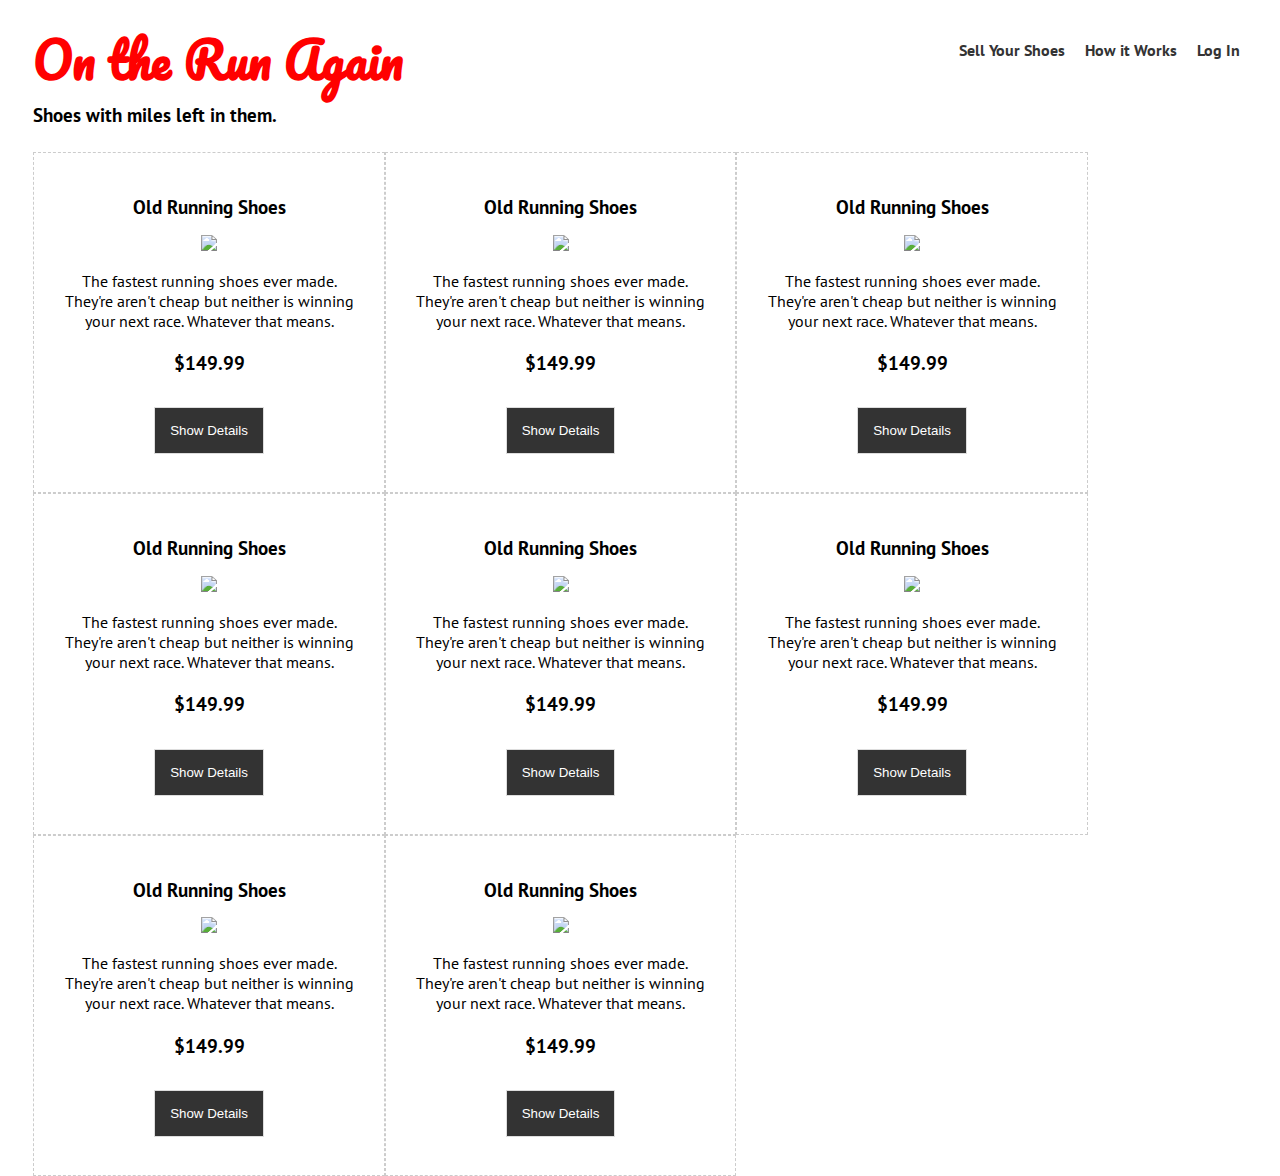
==== public/index.html @ 988afe1d "Initial commit" ====
<!DOCTYPE html>
<html lang="en">
<head>
  <meta charset="UTF-8">
  <meta name="viewport" content="width=device-width, initial-scale=1.0">
  <meta http-equiv="X-UA-Compatible" content="ie=edge">
  <link rel="stylesheet" href="style.css">
  <title>On the Run</title>
</head>
<body>
    <div class="content">
  <header>
    <nav class="main-nav">
      <ul>
        <li><a href="">Sell Your Shoes</a></li>
        <li><a href="">How it Works</a></li>
        <li><a href="">Log In</a></li>
      </ul>
    </nav>
    <h1>On the Run Again</h1>
    <p class="tagline">Shoes with miles left in them.</p>
  </header>
  <section class="products">
    <div class="product">
      <div class="product-details">
        <h2>Old Running Shoes</h2>
        <img src="https://s3-us-west-2.amazonaws.com/s.cdpn.io/40066/old-running-shoes.jpg" />
        <p class="description">The fastest running shoes ever made. They're aren't cheap but neither is winning your next race. Whatever that means.</p>
        <p class="price">$149.99</p>
        <button class="view-product">Show Details</button>
      </div>
    </div>
    <div class="product">
      <div class="product-details">
        <h2>Old Running Shoes</h2>
        <img src="https://s3-us-west-2.amazonaws.com/s.cdpn.io/40066/old-running-shoes.jpg" />
        <p class="description">The fastest running shoes ever made. They're aren't cheap but neither is winning your next race. Whatever that means.</p>
        <p class="price">$149.99</p>
        <button class="view-product">Show Details</button>
      </div>
    </div>
    <div class="product">
      <div class="product-details">
        <h2>Old Running Shoes</h2>
        <img src="https://s3-us-west-2.amazonaws.com/s.cdpn.io/40066/old-running-shoes.jpg" />
        <p class="description">The fastest running shoes ever made. They're aren't cheap but neither is winning your next race. Whatever that means.</p>
        <p class="price">$149.99</p>
        <button class="view-product">Show Details</button>
      </div>
    </div>
    <div class="product">
      <div class="product-details">
        <h2>Old Running Shoes</h2>
        <img src="https://s3-us-west-2.amazonaws.com/s.cdpn.io/40066/old-running-shoes.jpg" />
        <p class="description">The fastest running shoes ever made. They're aren't cheap but neither is winning your next race. Whatever that means.</p>
        <p class="price">$149.99</p>
        <button class="view-product">Show Details</button>
      </div>
    </div>
    <div class="product">
      <div class="product-details">
        <h2>Old Running Shoes</h2>
        <img src="https://s3-us-west-2.amazonaws.com/s.cdpn.io/40066/old-running-shoes.jpg" />
        <p class="description">The fastest running shoes ever made. They're aren't cheap but neither is winning your next race. Whatever that means.</p>
        <p class="price">$149.99</p>
        <button class="view-product">Show Details</button>
      </div>
    </div>
    <div class="product">
      <div class="product-details">
        <h2>Old Running Shoes</h2>
        <img src="https://s3-us-west-2.amazonaws.com/s.cdpn.io/40066/old-running-shoes.jpg" />
        <p class="description">The fastest running shoes ever made. They're aren't cheap but neither is winning your next race. Whatever that means.</p>
        <p class="price">$149.99</p>
        <button class="view-product">Show Details</button>
      </div>
    </div>
    <div class="product">
      <div class="product-details">
        <h2>Old Running Shoes</h2>
        <img src="https://s3-us-west-2.amazonaws.com/s.cdpn.io/40066/old-running-shoes.jpg" />
        <p class="description">The fastest running shoes ever made. They're aren't cheap but neither is winning your next race. Whatever that means.</p>
        <p class="price">$149.99</p>
        <button class="view-product">Show Details</button>
      </div>
    </div>
    <div class="product">
      <div class="product-details">
        <h2>Old Running Shoes</h2>
        <img src="https://s3-us-west-2.amazonaws.com/s.cdpn.io/40066/old-running-shoes.jpg" />
        <p class="description">The fastest running shoes ever made. They're aren't cheap but neither is winning your next race. Whatever that means.</p>
        <p class="price">$149.99</p>
        <button class="view-product">Show Details</button>
      </div>
    </div>
  </section>
</div>
</body>
</html>
---- public/style.css ----
@import url(https://fonts.googleapis.com/css?family=Pacifico|PT+Sans);
body {
  background-color: #ffffff;
}

a {
  color: #333;
  text-decoration: none;
}

a:hover {
  color: #000;
  text-decoration: underline;
}

.content {
  margin-left: 2%;
  font-family: 'PT Sans', sans-serif;
  /* Media Queries */
}
.content header {
  width: 100%;
}
.content header nav.main-nav {
  float: right;
  font-weight: 600;
  margin: 2em;
}
.content header nav.main-nav ul {
  margin: 0;
  padding: 0;
  list-style-type: none;
}
.content header nav.main-nav ul li:first-child {
  margin-left: 0;
}
.content header nav.main-nav ul li {
  display: inline;
  margin-left: 1em;
}
.content header h1 {
  font-family: 'Pacifico', cursive;
  font-size: 3em;
  color: red;
  float: left;
  clear: both;
  margin: -75px 0 0 0;
}
.content header .tagline {
  font-size: 1.2em;
  font-weight: 600;
  float: left;
  clear: both;
  margin: 0 0 25px 0;
}
.content .products {
  clear: both;
}
.content .product {
  float: left;
  width: 300px;
  border: 1px dashed #ccc;
  padding: 2%;
}
.content .product .product-details {
  text-align: center;
}
.content .product .product-details h2 {
  font-size: 1.2em;
}
.content .product .product-details img {
  max-width: 100%;
}
.content .product .product-details .price {
  font-size: 1.2em;
  font-weight: 600;
}
.content .product .product-details p {
  font-size: 1em;
}
.content .product .product-details button {
  margin: 1em;
  background-color: #333333;
  border: 1px solid #ddd;
  padding: 5%;
  color: #fff;
}
.content .product .product-details button:hover {
  background-color: #000000;
}
@media only screen and (max-width: 800px) {
  .content {
    text-align: center;
  }
  .content header h1 {
    float: none;
    margin-top: 0;
  }
  .content header .tagline {
    float: none;
  }
  .content header nav.main-nav {
    float: none;
    margin-bottom: 25px;
  }
}
@media only screen and (max-width: 690px) {
  .content .product {
    width: 44%;
  }
}
@media only screen and (max-width: 480px) {
  .content {
    text-align: center;
  }
  .content header h1 {
    font-size: 2.3em;
  }
}
@media only screen and (max-width: 370px) {
  .content {
    margin-left: 0;
  }
  .content header nav.main-nav {
    float: none;
    font-size: 0.8em;
  }
  .content .product {
    float: none;
    width: 90%;
    margin: 0 auto;
  }
}
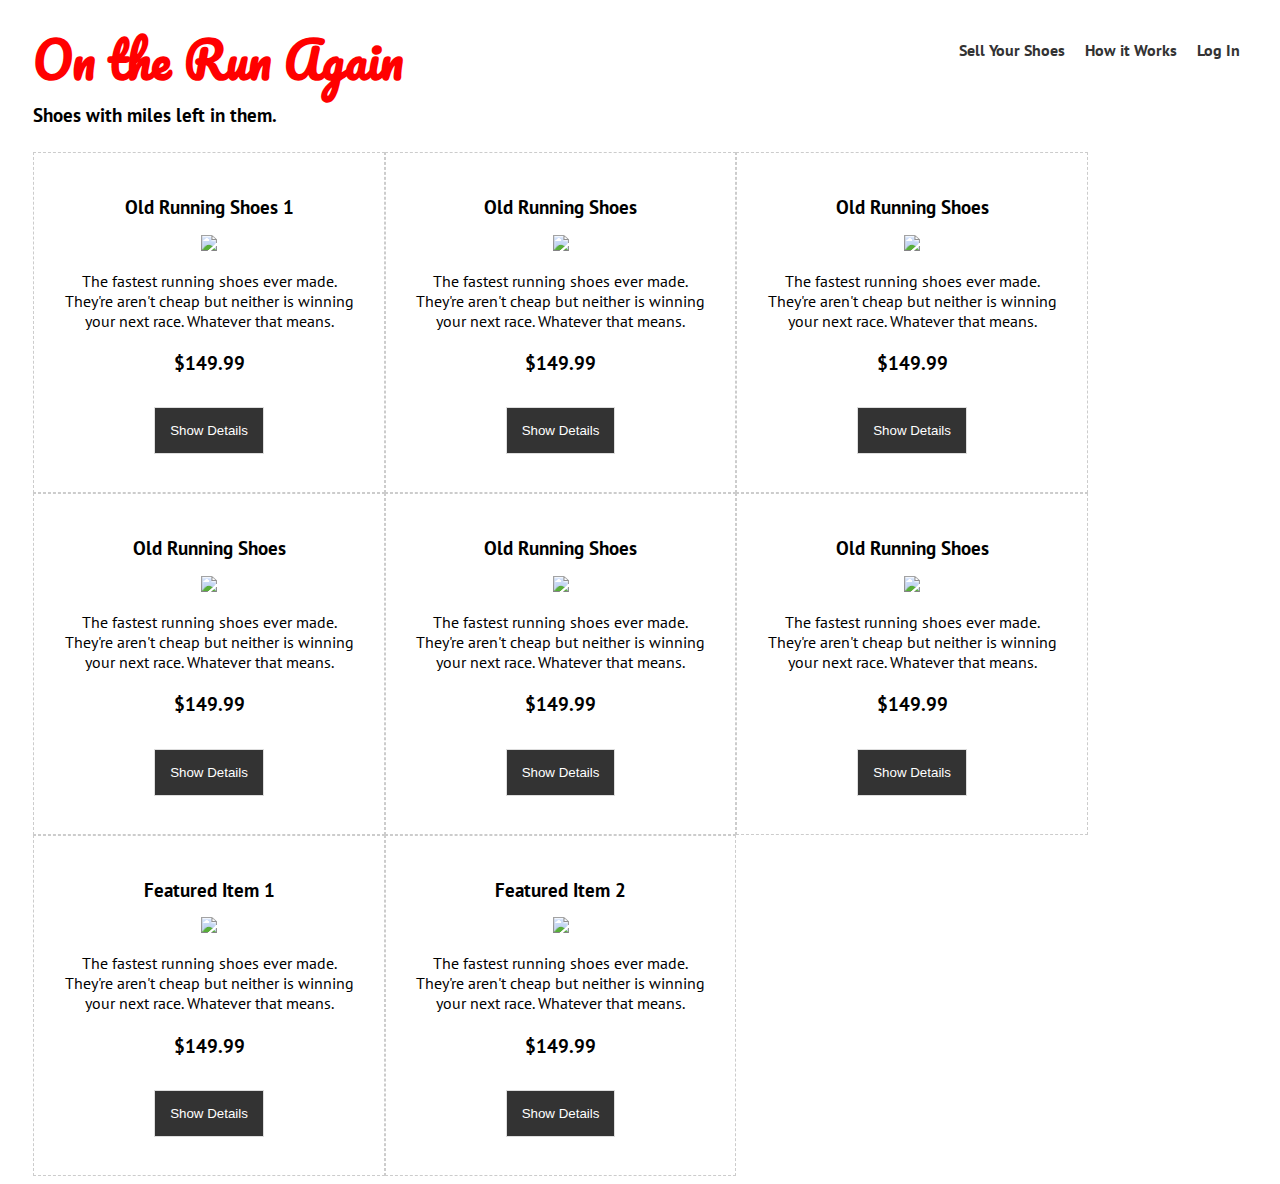
==== commit bd182b56: "set the container to flex" ====
--- a/public/index.html
+++ b/public/index.html
@@ -23,7 +23,7 @@
   <section class="products">
     <div class="product">
       <div class="product-details">
-        <h2>Old Running Shoes</h2>
+        <h2>Old Running Shoes 1</h2>
         <img src="https://s3-us-west-2.amazonaws.com/s.cdpn.io/40066/old-running-shoes.jpg" />
         <p class="description">The fastest running shoes ever made. They're aren't cheap but neither is winning your next race. Whatever that means.</p>
         <p class="price">$149.99</p>
@@ -77,7 +77,7 @@
     </div>
     <div class="product">
       <div class="product-details">
-        <h2>Old Running Shoes</h2>
+        <h2>Featured Item 1</h2>
         <img src="https://s3-us-west-2.amazonaws.com/s.cdpn.io/40066/old-running-shoes.jpg" />
         <p class="description">The fastest running shoes ever made. They're aren't cheap but neither is winning your next race. Whatever that means.</p>
         <p class="price">$149.99</p>
@@ -86,7 +86,7 @@
     </div>
     <div class="product">
       <div class="product-details">
-        <h2>Old Running Shoes</h2>
+        <h2>Featured Item 2</h2>
         <img src="https://s3-us-west-2.amazonaws.com/s.cdpn.io/40066/old-running-shoes.jpg" />
         <p class="description">The fastest running shoes ever made. They're aren't cheap but neither is winning your next race. Whatever that means.</p>
         <p class="price">$149.99</p>
--- a/public/style.css
+++ b/public/style.css
@@ -55,6 +55,9 @@
 }
 .content .products {
   clear: both;
+  display: flex;
+  flex-direction: row;
+  flex-wrap: wrap;
 }
 .content .product {
   float: left;
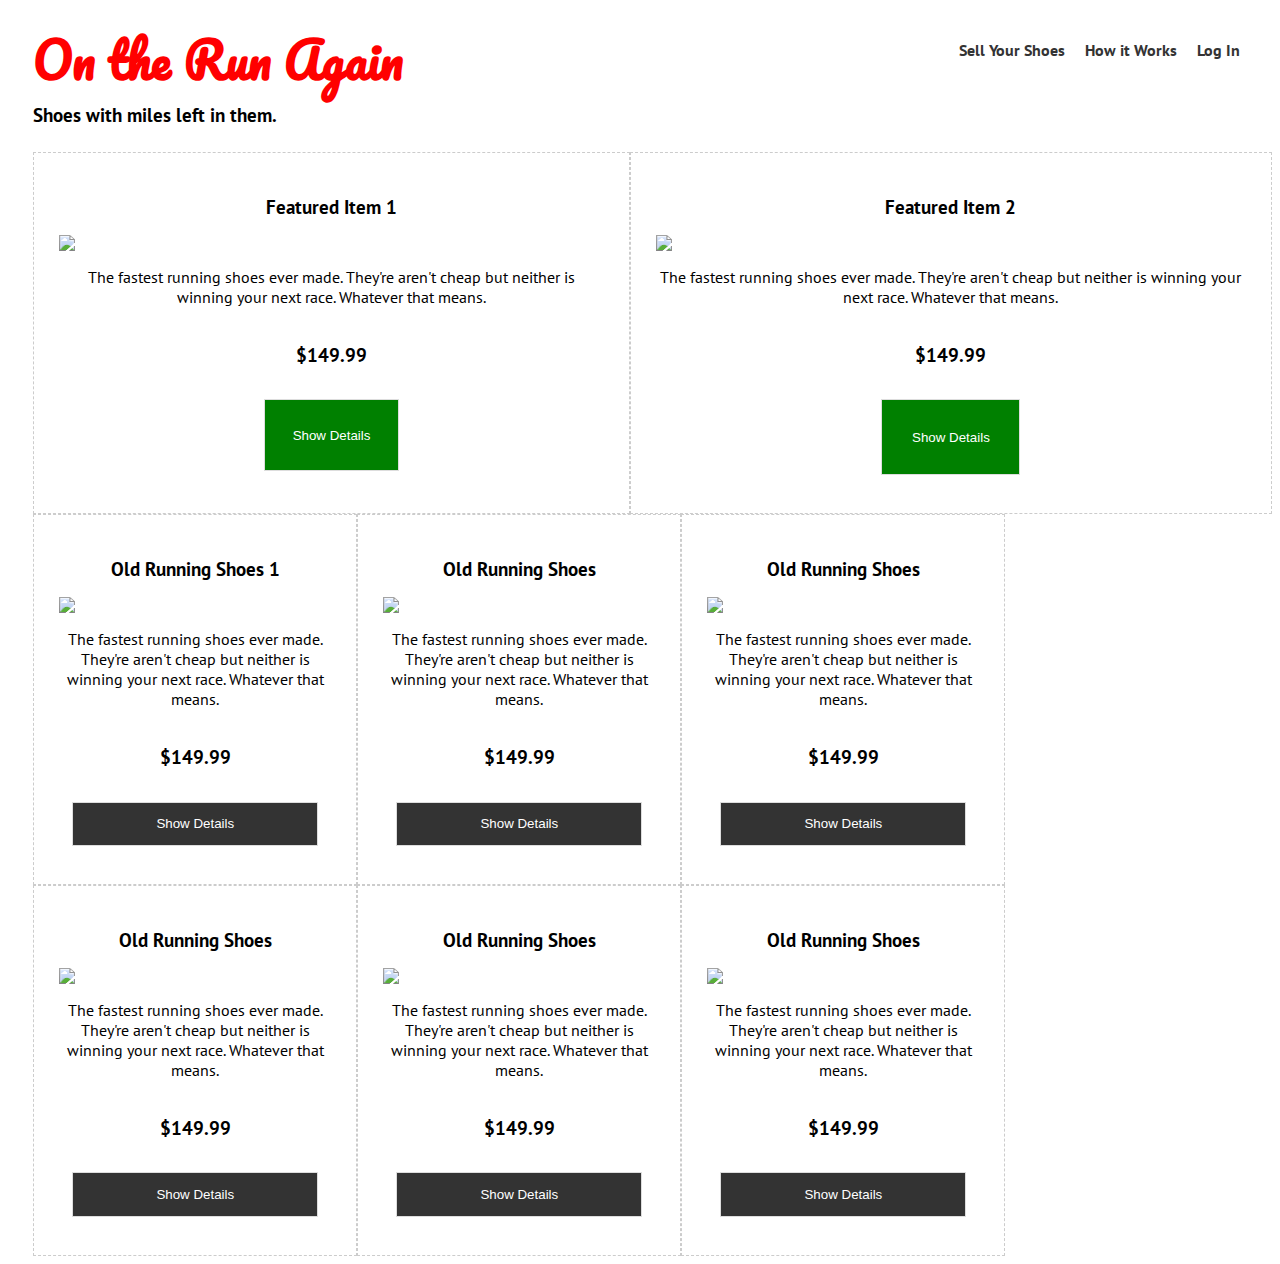
==== commit 7569c3fe: "Finished with errors" ====
--- a/public/index.html
+++ b/public/index.html
@@ -75,7 +75,7 @@
         <button class="view-product">Show Details</button>
       </div>
     </div>
-    <div class="product">
+    <div class="product featured">
       <div class="product-details">
         <h2>Featured Item 1</h2>
         <img src="https://s3-us-west-2.amazonaws.com/s.cdpn.io/40066/old-running-shoes.jpg" />
@@ -84,7 +84,7 @@
         <button class="view-product">Show Details</button>
       </div>
     </div>
-    <div class="product">
+    <div class="product featured">
       <div class="product-details">
         <h2>Featured Item 2</h2>
         <img src="https://s3-us-west-2.amazonaws.com/s.cdpn.io/40066/old-running-shoes.jpg" />
--- a/public/style.css
+++ b/public/style.css
@@ -59,14 +59,23 @@
   flex-direction: row;
   flex-wrap: wrap;
 }
+
+
 .content .product {
-  float: left;
-  width: 300px;
+  flex-basis: 22%;
   border: 1px dashed #ccc;
   padding: 2%;
 }
+
+.content .product:last-child{
+  flex-grow: 2;
+}
 .content .product .product-details {
   text-align: center;
+  display: flex;
+  flex-direction: column;
+  justify-content: space-between;
+
 }
 .content .product .product-details h2 {
   font-size: 1.2em;
@@ -91,6 +100,17 @@
 .content .product .product-details button:hover {
   background-color: #000000;
 }
+
+.content .featured{
+  order: -1;
+  flex-basis: 44%;
+}
+
+.content .featured .product-details button{
+  align-self: center;
+  background: green;
+}
+
 @media only screen and (max-width: 800px) {
   .content {
     text-align: center;
@@ -109,7 +129,7 @@
 }
 @media only screen and (max-width: 690px) {
   .content .product {
-    width: 44%;
+    flex-basis: 44%;
   }
 }
 @media only screen and (max-width: 480px) {
@@ -125,12 +145,10 @@
     margin-left: 0;
   }
   .content header nav.main-nav {
-    float: none;
     font-size: 0.8em;
   }
   .content .product {
-    float: none;
-    width: 90%;
+    flex-basis: 90%;
     margin: 0 auto;
   }
 }
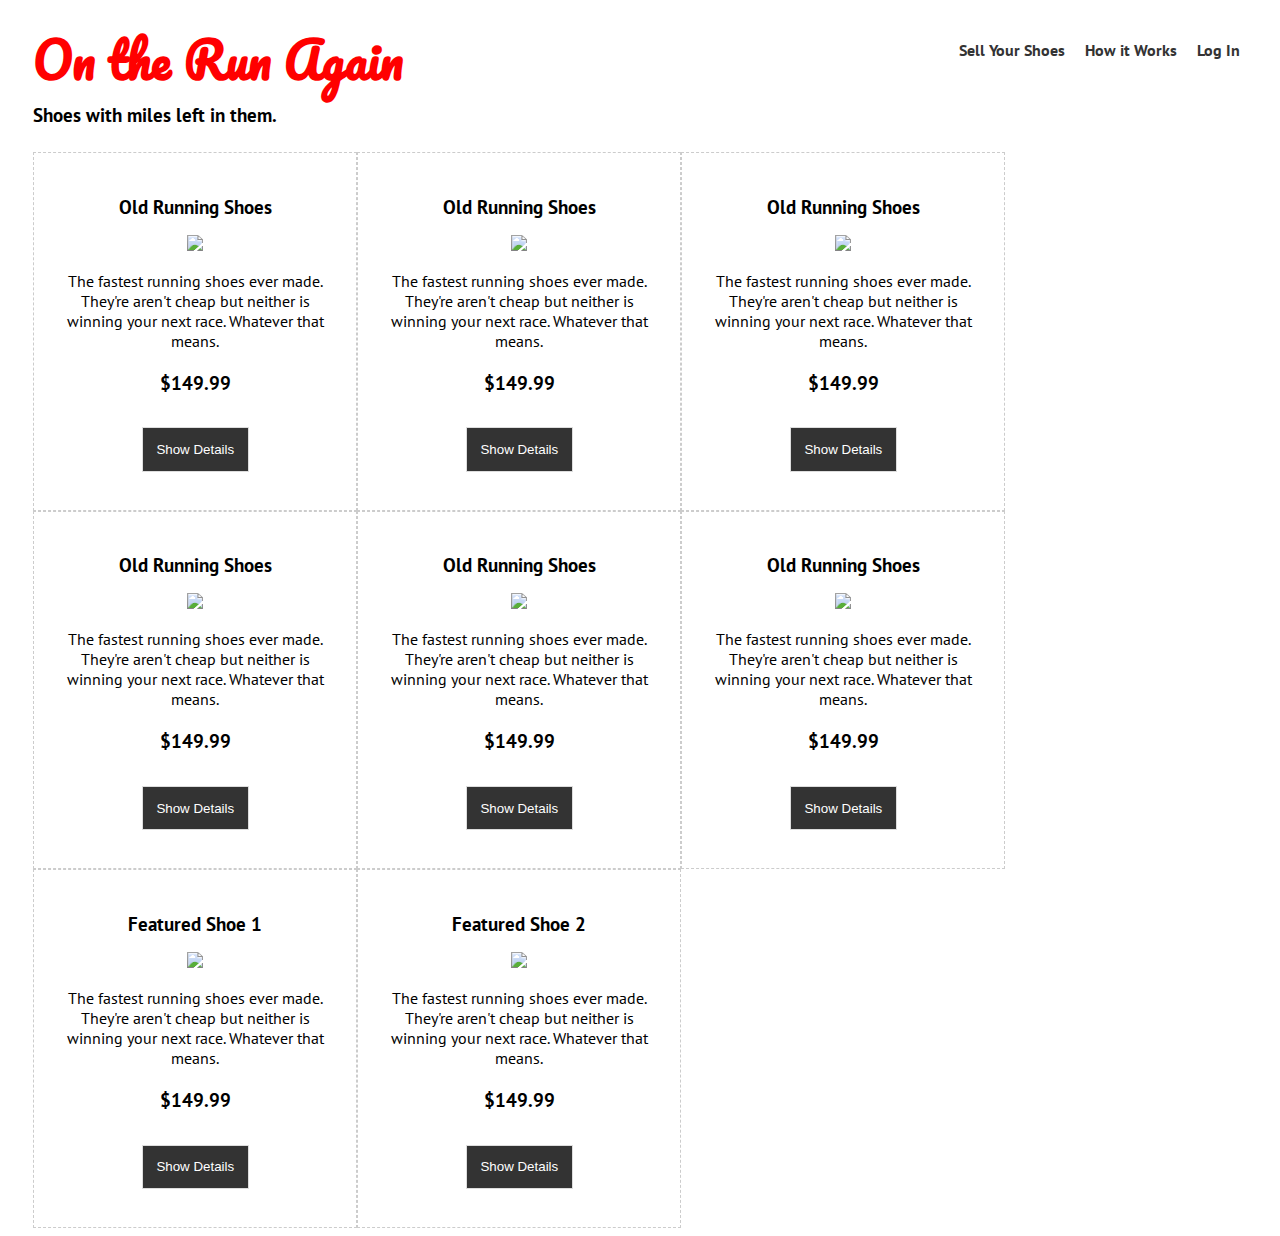
==== commit 289dbd00: "Flexbox is applied to parent container" ====
--- a/public/index.html
+++ b/public/index.html
@@ -23,7 +23,7 @@
   <section class="products">
     <div class="product">
       <div class="product-details">
-        <h2>Old Running Shoes 1</h2>
+        <h2>Old Running Shoes</h2>
         <img src="https://s3-us-west-2.amazonaws.com/s.cdpn.io/40066/old-running-shoes.jpg" />
         <p class="description">The fastest running shoes ever made. They're aren't cheap but neither is winning your next race. Whatever that means.</p>
         <p class="price">$149.99</p>
@@ -75,18 +75,18 @@
         <button class="view-product">Show Details</button>
       </div>
     </div>
-    <div class="product featured">
+    <div class="product">
       <div class="product-details">
-        <h2>Featured Item 1</h2>
+        <h2>Featured Shoe 1</h2>
         <img src="https://s3-us-west-2.amazonaws.com/s.cdpn.io/40066/old-running-shoes.jpg" />
         <p class="description">The fastest running shoes ever made. They're aren't cheap but neither is winning your next race. Whatever that means.</p>
         <p class="price">$149.99</p>
         <button class="view-product">Show Details</button>
       </div>
     </div>
-    <div class="product featured">
+    <div class="product">
       <div class="product-details">
-        <h2>Featured Item 2</h2>
+        <h2>Featured Shoe 2</h2>
         <img src="https://s3-us-west-2.amazonaws.com/s.cdpn.io/40066/old-running-shoes.jpg" />
         <p class="description">The fastest running shoes ever made. They're aren't cheap but neither is winning your next race. Whatever that means.</p>
         <p class="price">$149.99</p>
--- a/public/style.css
+++ b/public/style.css
@@ -56,26 +56,15 @@
 .content .products {
   clear: both;
   display: flex;
-  flex-direction: row;
   flex-wrap: wrap;
 }
-
-
 .content .product {
   flex-basis: 22%;
   border: 1px dashed #ccc;
   padding: 2%;
 }
-
-.content .product:last-child{
-  flex-grow: 2;
-}
 .content .product .product-details {
   text-align: center;
-  display: flex;
-  flex-direction: column;
-  justify-content: space-between;
-
 }
 .content .product .product-details h2 {
   font-size: 1.2em;
@@ -100,17 +89,6 @@
 .content .product .product-details button:hover {
   background-color: #000000;
 }
-
-.content .featured{
-  order: -1;
-  flex-basis: 44%;
-}
-
-.content .featured .product-details button{
-  align-self: center;
-  background: green;
-}
-
 @media only screen and (max-width: 800px) {
   .content {
     text-align: center;
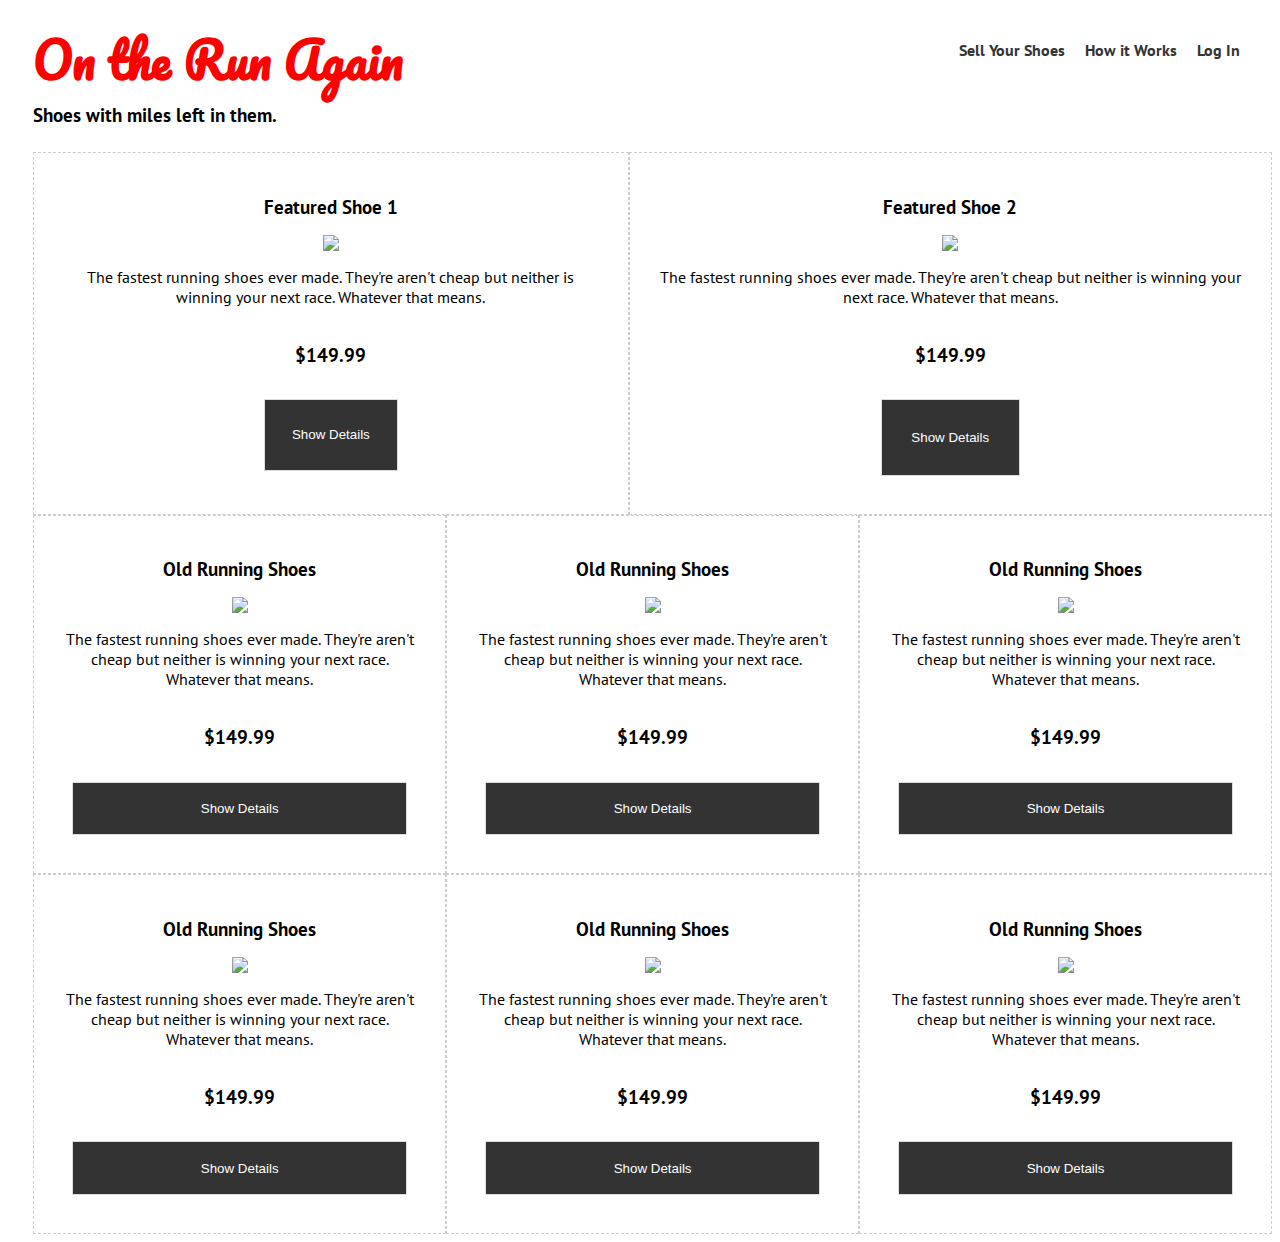
==== commit 1ba42c01: "Finished the Flexbox Replacement" ====
--- a/public/index.html
+++ b/public/index.html
@@ -75,7 +75,7 @@
         <button class="view-product">Show Details</button>
       </div>
     </div>
-    <div class="product">
+    <div class="product featured">
       <div class="product-details">
         <h2>Featured Shoe 1</h2>
         <img src="https://s3-us-west-2.amazonaws.com/s.cdpn.io/40066/old-running-shoes.jpg" />
@@ -84,7 +84,7 @@
         <button class="view-product">Show Details</button>
       </div>
     </div>
-    <div class="product">
+    <div class="product featured">
       <div class="product-details">
         <h2>Featured Shoe 2</h2>
         <img src="https://s3-us-west-2.amazonaws.com/s.cdpn.io/40066/old-running-shoes.jpg" />
--- a/public/style.css
+++ b/public/style.css
@@ -62,8 +62,21 @@
   flex-basis: 22%;
   border: 1px dashed #ccc;
   padding: 2%;
+  flex-grow:1;
+}
+.content .featured{
+  order: -1;
+  flex-basis: 40%;
+}
+
+.content .product:last-child{
+  flex-grow: 2;
 }
 .content .product .product-details {
+  display: flex;
+  flex-direction: column;
+  justify-content: center;
+  align-items: center;
   text-align: center;
 }
 .content .product .product-details h2 {
@@ -80,15 +93,21 @@
   font-size: 1em;
 }
 .content .product .product-details button {
+  align-self: stretch;
   margin: 1em;
   background-color: #333333;
   border: 1px solid #ddd;
   padding: 5%;
   color: #fff;
 }
+
+.content .featured .product-details button{
+  align-self: center;
+}
 .content .product .product-details button:hover {
   background-color: #000000;
 }
+
 @media only screen and (max-width: 800px) {
   .content {
     text-align: center;
